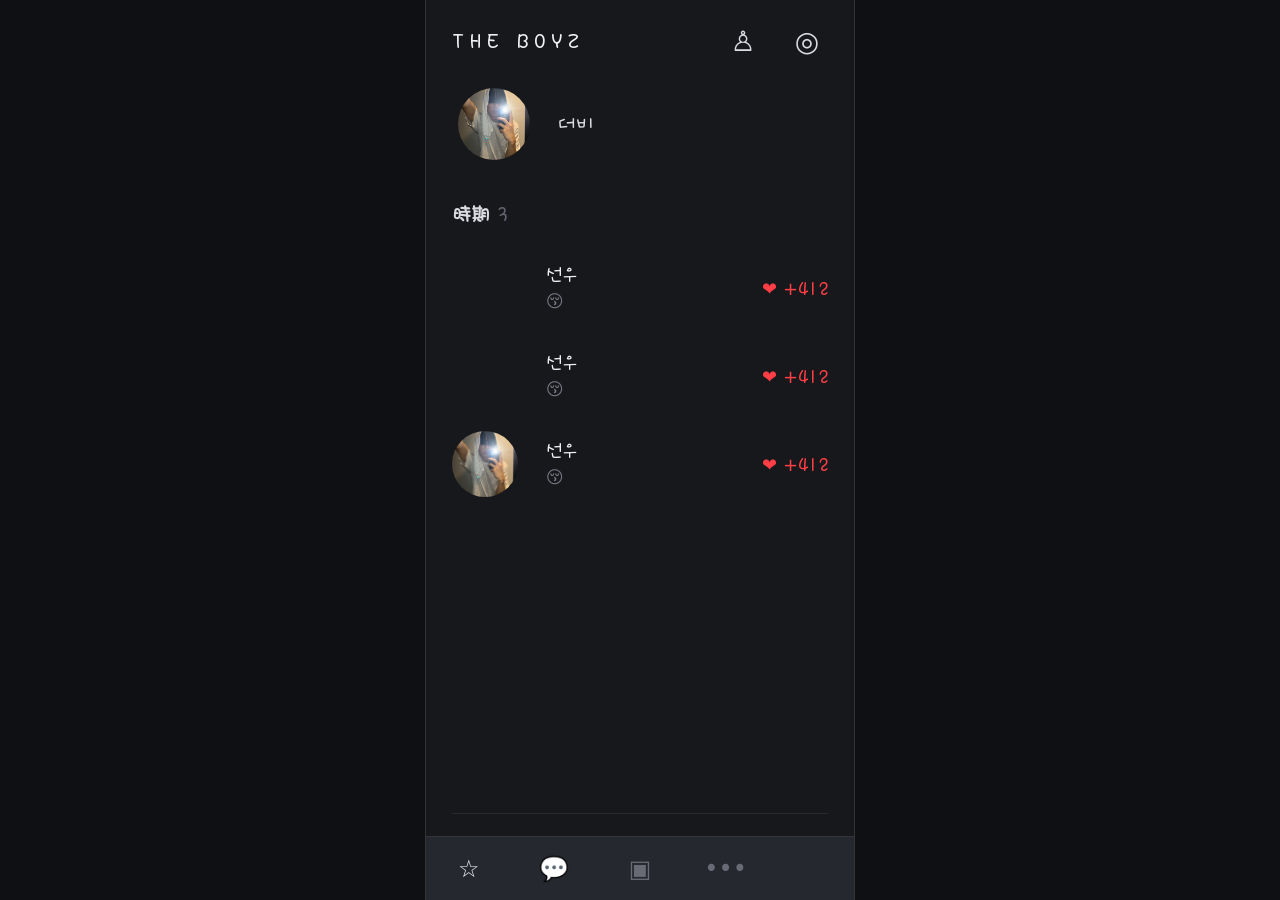
==== index.html @ 9ac6aa2d "260814" ====
<!DOCTYPE html>
<html lang="zh-Hant">
<head>
<link rel="icon" href="data:,">
<meta charset="UTF-8">
<meta name="viewport" content="width=device-width, initial-scale=1.0, maximum-scale=1.0, user-scalable=no, viewport-fit=cover">
<title>Fromm Mock Chat</title>
<link rel="stylesheet" href="./style.css?v=20260615-script-layout">
<link rel="manifest" href="./manifest.json">
<meta name="theme-color" content="#111216">
</head>
<body>
<div id="appRoot"></div>
<script src="./main.js"></script>
<script src="./chat.js"></script>
<!-- <script src="./script.js?v=20260615-script-layout"></script> -->
<script src="./fake-scrollbar.js?v=1"></script>
<script>
if ("serviceWorker" in navigator) {
  window.addEventListener("load", () => {
    navigator.serviceWorker.register("./service-worker.js");
  });
}
</script>
</body>
</html>
---- style.css ----
@font-face{
  font-family:"kr";
  src:url("./font/Shaonv.woff2") format("truetype");
  font-weight:400;
  font-style:normal;
  font-display:swap;
  unicode-range:
    U+0030-0039,
    U+0041-005A,
    U+0061-007A,
    U+AC00-D7AF,
    U+1100-11FF,
    U+3130-318F;
}

@font-face{
  font-family:"cn";
  src:url("./font/Shaonv.woff2") format("truetype");
  font-weight:400;
  font-style:normal;
  font-display:swap;
  unicode-range:
    U+4E00-9FFF,
    U+3400-4DBF,
    U+3000-303F,
    U+FF00-FFEF;
}

:root{
  --theme-bg:#111216;
  --theme-settings-bg:#111216;
  --theme-media-bg:#111216;
  --theme-panel:#17181c;
  --theme-input-area-bg:#111216;
  --theme-input-bg:#333741;
  --theme-card:#2b2d35;
  --theme-quote:#24262d;
  --theme-bubble-bg:#f2f2f4;
  --theme-chat-bg:#ffffff;
  --theme-audio-bg:#24262d;
  --theme-media-card:#24262d;
  --theme-accent:#8f9199;
  --theme-text-color:#3f4148;
  --theme-artist-text:#1a1a1a;
  --theme-user-text:#ffffff;
  --theme-input-text:#ffffff;
  --theme-placeholder-text:#8f949d;
  --theme-setting-title:#d9dbe0;
  --theme-setting-value:#a5a8af;
  --theme-setting-arrow:#a5a8af;
  --theme-media-tab:#e6e6e6;
  --theme-media-tab-inactive:#5f5f5f;
  --chat-bg-image:none;
  --avatar-image:url("./icons/profile.jpg");
}

*{
  box-sizing:border-box;
}

html,
body{
  margin:0;
  width:100%;
  height:100%;
  overflow:hidden;
  font-family:"kr", "cn", system-ui, sans-serif;
  background:#0f1014;
}

body{
  display:flex;
  justify-content:center;
}

button,
.setting-item,
.audio-bubble,
.media-card{
  cursor:pointer;
}

input{
  cursor:text;
}

.app,
.settings-page,
.media-viewer{
  width:100%;
  max-width:430px;
  overflow:hidden;
  border-left:1px solid #333;
  border-right:1px solid #333;
}

.app{
  height:100dvh;
  display:flex;
  flex-direction:column;
  background:var(--theme-chat-bg);
}

.settings-page{
  height:100dvh;
  display:none;
  flex-direction:column;
  background:var(--theme-settings-bg);
  color:white;
}

.header{
  flex-shrink:0;
  height:58px;
  display:flex;
  align-items:center;
  padding:0 18px;
  background:var(--theme-panel);
  color:white;
  font-size:20px;
}

.header-bar{
  width:100%;
  display:grid;
  grid-template-columns:86px minmax(0, 1fr) 86px;
  align-items:center;
  gap:0;
}

.header .name{
  min-width:0;
  text-align:center;
  font-weight:bold;
  font-size:22px;
  font-family:"kr", "cn", system-ui, sans-serif;
  white-space:nowrap;
  overflow:hidden;
  text-overflow:ellipsis;
  justify-self:center;
}

.header-actions{
  width:78px;
  min-width:78px;
  display:flex;
  align-items:center;
  justify-content:flex-end;
  justify-self:end;
  gap:5px;
  transform:translateX(4px);
}


.header-left-actions{
  width:86px;
  min-width:86px;
  display:flex;
  align-items:center;
  justify-content:flex-start;
  gap:3px;
  justify-self:start;
}

.calendar-btn{
  width:30px;
  height:30px;
  min-width:34px;
  min-height:34px;
  padding:0;
  overflow:hidden;
}

.calendar-btn img{
  width:31px;
  height:31px;
  display:block;
  object-fit:contain;
  pointer-events:none;
}

.placeholder-actions{
  visibility:hidden;
}

.nav-placeholder{
  width:36px;
  height:36px;
  flex-shrink:0;
  display:block;
}

button.nav-btn{
  all:unset;
  box-sizing:border-box;
  width:36px;
  height:36px;
  min-width:36px;
  min-height:36px;
  display:flex;
  align-items:center;
  justify-content:center;
  border-radius:50%;
  color:inherit;
  font-family:inherit;
  font-size:24px;
  font-weight:400;
  line-height:1;
  text-align:center;
  user-select:none;
  -webkit-user-select:none;
  appearance:none;
  -webkit-appearance:none;
  -webkit-tap-highlight-color:transparent;
}

button.nav-btn.back-btn{
  width:36px;
  height:36px;
  font-size:42px;
}

.back-icon{
  position:relative;
  left:-1px;
  top:-3px;
}

.viewer-back-btn .back-icon{

  left:-5px;
  top:-3px;

}
.settings-edit-header .back-icon{

  left:7px;
  top:-3px;

}

.header-bar > .back-btn,
.header-bar > .nav-btn:first-child{
  justify-self:start;
}

button.nav-btn:hover{
  background:rgba(255,255,255,.08);
  opacity:.85;
}

button.nav-btn:active,
.viewer-btn:active,
.setting-item:active{
  transform:scale(.96);
}

button.nav-btn.menu-btn{
  font-size:24px;
  position:relative;
  top:1px;
}


.header-actions .nav-btn{
  width:32px;
  height:28px;
  min-width:32px;
  min-height:28px;
}

.header-actions .menu-btn{
  font-size:24px;
}

.header-actions .icon-search{
  width:18px;
  height:18px;
}

.close-btn{
  font-size:34px;
}

.icon-search{
  position:relative;
  display:block;
  width:18px;
  height:18px;
  border:3px solid currentColor;
  border-radius:50%;
  opacity:.9;
}

.icon-search::after{
  content:"";
  position:absolute;
  right:-7px;
  bottom:-4px;
  width:8px;
  height:3px;
  border-radius:999px;
  background:currentColor;
  transform:rotate(45deg);
  transform-origin:center;
}
.search-mode{
  justify-content:flex-start;
  gap:12px;
}

.search-mode .header-search-box{
  flex:1;
}

.header-search-box{
  height:42px;
  display:flex;
  align-items:center;
  gap:13px;
  padding:0 18px;
  border-radius:21px;
  background:var(--theme-input-bg);
}

.search-box-icon{
  width:20px;
  height:20px;
  border-width:3px;
  color:var(--theme-placeholder-text);
  flex-shrink:0;
}

.search-box-icon::after{
  width:9px;
  height:3px;
  right:-8px;
  bottom:-4px;
}

.header-search-input{
  all:unset;
  box-sizing:border-box;
  flex:1;
  min-width:0;
  color:var(--theme-input-text);
  font-size:17px;
  font-weight:400;
  cursor:text;
}

.header-search-input::placeholder{
  color:var(--theme-placeholder-text);
}

.chat{
  flex:1;
  min-height:0;
  width:100%;
  max-width:100%;
  overflow-y:scroll;
  overflow-x:hidden;
  overscroll-behavior:contain;
  padding:18px 14px;
  background-color:var(--theme-chat-bg);
  background-image:var(--chat-bg-image);
  background-size:cover;
  background-position:center;
  background-repeat:no-repeat;
  -webkit-overflow-scrolling:touch;
}

.date-divider{
  display:table;
  margin:18px auto;
  padding:10px 28px;
  border-radius:999px;
  background:#f4f4f6;
  color:#8f9199;
  font-size:13px;
  line-height:1;
  text-align:center;
}

.msg-row{
  display:flex;
  gap:10px;
  margin-bottom:18px;
  max-width:100%;
  overflow:hidden;
}

.avatar,
.audio-thumb-avatar,
.audio-viewer-avatar{
  border-radius:50%;
  background-image:var(--avatar-image);
  background-size:cover;
  background-position:center;
  background-repeat:no-repeat;
}

.avatar{
  width:42px;
  height:42px;
  flex-shrink:0;
}

.message-body{
  min-width:0;
  max-width:100%;
  overflow:hidden;
}

.artist-name{
  margin-bottom:4px;
  color:#888;
  font-size:14px;
}

.message-line{
  display:flex;
  align-items:flex-end;
  max-width:100%;
  min-width:0;
}

.bubble{
  max-width:min(208px, calc(100vw - 110px));
  min-width:0;
  overflow:hidden;
  padding:10px 14px;
  border-radius:0 18px 18px 18px;
  background:var(--theme-bubble-bg);
  color:var(--theme-artist-text);
  line-height:1.3;
  white-space:normal;
}

.msg-text{
  max-width:100%;
  white-space:pre-wrap;
  word-break:break-word;
  overflow-wrap:anywhere;
}

.original-text,
.nickname-ko-en{
  font-size:15px;
}

.trans-text,
.nickname-cn{
  font-size:15px;
}

.emoji-text{
  font-family:"Apple Color Emoji", "Segoe UI Emoji", "Noto Color Emoji", sans-serif;
  font-size:14px;
  line-height:inherit;
}

.nickname-text{
  font-weight:700;
  line-height:inherit;
}

.nickname-ko-en{
  font-family:"kr", system-ui, sans-serif;
}

.nickname-cn{
  font-family:"cn", system-ui, sans-serif;
}

.reply-wrap{
  display:flex;
  align-items:stretch;
  margin-bottom:10px;
}

.reply-line{
  width:4px;
  margin-right:10px;
  border-radius:10px;
  background:var(--theme-quote);
}

.quote-box{
  padding:12px 14px;
  border-radius:20px;
  background:var(--theme-quote);
  color:var(--theme-text-color);
  font-size:15px;
  line-height:1.45;
  white-space:pre-wrap;
}

.bubble-divider{
  height:1px;
  margin:8px 0;
  background:rgba(0,0,0,.08);
}

.quote-box .bubble-divider{
  background:rgba(255,255,255,.08);
}

.translation-label{
  margin-top:8px;
  color:#8f9199;
  font-size:13px;
}

.time{
  margin-left:6px;
  align-self:flex-end;
  flex-shrink:0;
  color:#aaa;
  font-size:12px;
}

.user-row{
  display:flex;
  justify-content:flex-end;
  margin-bottom:18px;
}

.user-bubble{
  max-width:280px;
  padding:13px 16px;
  border-radius:18px 0 18px 18px;
  background:var(--theme-card);
  color:var(--theme-user-text);
  font-size:17px;
  line-height:1.45;
}

.input-area{
  flex-shrink:0;
  width:100%;
  display:flex;
  gap:8px;
  padding:12px;
  background:var(--theme-input-area-bg);
}

.input-area input{
  flex:1;
  min-width:0;
  border:0;
  outline:0;
  border-radius:24px;
  padding:13px 16px;
  background:var(--theme-input-bg);
  color:var(--theme-input-text);
  font-size:15px;
  font-family:"kr", "cn", system-ui, sans-serif;
}

.input-area input::placeholder{
  color:var(--theme-placeholder-text);
}

.input-area button{
  flex-shrink:0;
  border:0;
  border-radius:22px;
  padding:0 16px;
  background:#eee;
  font-weight:bold;
  font-family:"kr", "cn", system-ui, sans-serif;
}

.media-wrap{
  display:block;
}

.chat-media,
.chat-video{
  display:block;
  width:min(280px, 70vw);
  max-height:380px;
  border-radius:0 18px 18px 18px;
  background:transparent;
}

.chat-media{
  object-fit:cover;
}

.emoticon-media{
  display:block;
  max-width:150px;
  max-height:150px;
}

.audio-bubble{
  width:170px;
  height:54px;
  display:flex;
  align-items:center;
  gap:0;
  padding:0 28px;
  border-radius:0 28px 28px 28px;
  background:#f1f1f3;
  user-select:none;
}

.audio-play{
  color:#d2d3d8;
  font-size:14px;
  line-height:1;
  position:relative;
  top:0px;
}

.audio-duration{
  margin-left:auto;
  color:#c8c9cf;
  font-size:15px;
  line-height:1;
  letter-spacing:.5px;
}

.settings-content{
  flex:1;
  min-height:0;
  overflow-y:scroll;
  padding:30px 24px;
  -webkit-overflow-scrolling:touch;
}

.setting-item{
  height:72px;
  display:grid;
  grid-template-columns:minmax(0, 1fr) 34px;
  align-items:center;
  column-gap:18px;
  padding:0;
  border-bottom:0;
}

.setting-item:active{
  opacity:.72;
}

.setting-main{
  min-width:0;
  display:flex;
  flex-direction:column;
  justify-content:flex-start;
}

.setting-title{
  color:var(--theme-setting-title);
  font-size:20px;
  line-height:1.2;
  font-family:"kr", "cn", system-ui, sans-serif;
}

.setting-value{
  height:22px;
  margin-top:6px;
  color:var(--theme-setting-value);
  font-size:14px;
  line-height:22px;
  font-family:"kr", "cn", system-ui, sans-serif;
  white-space:nowrap;
  overflow:hidden;
  text-overflow:ellipsis;
}

.setting-arrow{
  grid-column:2;
  align-self:center;
  justify-self:end;
  color:var(--theme-setting-arrow);
  font-size:46px;
  line-height:1;
  font-family:system-ui, sans-serif;
}

.settings-edit-header{
  justify-content:space-between;
}

.settings-edit-header .back-btn{
  margin-left:-8px;
}

.settings-save-btn{
  all:unset;
  box-sizing:border-box;
  padding:12px 4px 12px 18px;
  color:#6f737c;
  font-size:20px;
  line-height:1;
  cursor:pointer;
  font-family:"kr", "cn", system-ui, sans-serif;
}

.settings-save-btn.active{
  color:#d7d9de;
}

.settings-save-btn:disabled{
  color:#5b5e66;
  cursor:default;
}

.settings-edit-content{
  flex:1;
  min-height:0;
  overflow:hidden;
  padding:78px 46px 28px;
}

.settings-edit-title{
  margin-bottom:54px;
  color:var(--theme-setting-title);
  font-size:25px;
  line-height:1.25;
  font-family:"kr", "cn", system-ui, sans-serif;
}

.settings-edit-field{
  min-height:50px;
  padding:10px 14px 12px;
  border:2px solid #4b73e6;
  border-radius:10px;
}

.settings-edit-label{
  display:block;
  margin-bottom:14px;
  color:var(--theme-setting-value);
  font-size:14px;
  line-height:1;
  font-family:"kr", "cn", system-ui, sans-serif;
}

.settings-edit-input-row{
  display:flex;
  align-items:center;
  gap:12px;
}

.settings-edit-input{
  all:unset;
  box-sizing:border-box;
  flex:1;
  min-width:0;
  background:transparent;
  color:var(--theme-setting-title);
  font-size:22px;
  line-height:1.2;
  font-family:"kr", "cn", system-ui, sans-serif;
}

.settings-edit-clear{
  all:unset;
  box-sizing:border-box;
  flex-shrink:0;
  width:40px;
  height:40px;
  border-radius:50%;
  display:flex;
  align-items:center;
  justify-content:center;
  background:#555963;
  color:#111216;
  font-size:34px;
  line-height:1;
  cursor:pointer;
  font-family:system-ui, sans-serif;
}

.settings-edit-count{
  margin:18px 0 0 30px;
  color:var(--theme-setting-value);
  font-size:20px;
  line-height:1;
  font-family:"kr", "cn", system-ui, sans-serif;
}

.media-page,
.media-content{
  background:var(--theme-media-bg);
  color:white;
}

.media-tabs{
  flex-shrink:0;
  height:58px;
  display:grid;
  grid-template-columns:1fr 1fr;
  background:var(--theme-settings-bg);
  border-bottom:1px solid rgba(0,0,0,.08);
}

.media-tab{
  all:unset;
  box-sizing:border-box;
  display:flex;
  align-items:center;
  justify-content:center;
  color:var(--theme-media-tab-inactive);
  background:transparent;
  border:0;
  border-radius:0;
  padding:0;
  margin:0;
  font-size:20px;
  line-height:1;
  font-family:"kr", "cn", system-ui, sans-serif;
  cursor:pointer;
  user-select:none;
}

.media-tab.active{
  color:var(--theme-media-tab);
  font-weight:700;
}

.media-content{
  flex:1;
  min-height:0;
  width:100%;
  max-width:100%;
  overflow-y:scroll;
  overflow-x:hidden;
  padding:18px 12px 28px;
  -webkit-overflow-scrolling:touch;
}

.media-date-title{
  padding:18px 2px 10px;
  color:#a7a9b0;
  font-size:14px;
}

.media-grid,
.media-grid-audio{
  width:100%;
  max-width:100%;
  display:grid;
  grid-template-columns:repeat(3, minmax(0, 1fr));
  gap:6px;
}

.media-card{
  position:relative;
  aspect-ratio:1 / 1;
  min-width:0;
  max-width:100%;
  overflow:hidden;
  border-radius:10px;
  background:var(--theme-media-card);
}

.media-card img,
.media-card video{
  width:100%;
  height:100%;
  display:block;
  object-fit:cover;
  background:var(--theme-media-card);
}

.media-time{
  position:absolute;
  right:6px;
  bottom:6px;
  padding:3px 6px;
  border-radius:999px;
  background:rgba(0,0,0,.5);
  color:white;
  font-size:11px;
  line-height:1;
}

.media-empty,
.no-result{
  text-align:center;
  color:#888;
  font-size:15px;
}

.media-empty{
  padding:48px 12px;
}

.no-result{
  padding:30px 12px;
}

.media-play-overlay{
  position:absolute;
  inset:0;
  display:flex;
  align-items:center;
  justify-content:center;
  pointer-events:none;
}

.media-play-icon{
  width:40px;
  height:40px;
  border-radius:50%;
  display:flex;
  align-items:center;
  justify-content:center;
  padding-left:4px;
  background:rgba(0,0,0,.28);
  color:white;
  font-size:20px;
  line-height:1;
  box-shadow:0 2px 10px rgba(0,0,0,.25);
}

.audio-thumb-card,
.media-grid-audio .media-card.audio-thumb-card{
  position:relative;
  width:100%;
  min-width:0;
  min-height:0;
  aspect-ratio:1 / 1;
  display:flex;
  align-items:center;
  justify-content:center;
  padding:0;
  overflow:hidden;
  border-radius:14px;
  background:var(--theme-audio-bg);
}

.audio-thumb-avatar{
  position:absolute;
  top:18%;
  left:50%;
  transform:translateX(-50%);
  width:64px;
  height:64px;
  box-shadow:0 6px 18px rgba(0,0,0,.22);
}

.audio-thumb-name{
  position:absolute;
  top:58%;
  left:50%;
  transform:translateX(-50%);
  color:#fff;
  font-size:14px;
  font-weight:700;
  text-shadow:0 2px 8px rgba(0,0,0,.2);
  white-space:nowrap;
}

.audio-thumb-play{
  position:absolute;
  top:55%;
  left:50%;
  transform:translate(-50%, -50%);
  width:40px;
  height:40px;
  border-radius:50%;
  display:flex;
  align-items:center;
  justify-content:center;
  padding:0 0 1px 1px;
  background:rgba(0,0,0,.28);
  color:white;
  font-size:20px;
  line-height:1;
  box-shadow:0 2px 10px rgba(0,0,0,.22);
  backdrop-filter:blur(4px);
}

.audio-thumb-play::before{
  content:"▶";
  display:block;
  transform:translate(1px, -2px);
}

.media-viewer{
  position:fixed;
  top:0;
  bottom:0;
  left:50%;
  z-index:9999;
  display:none;
  flex-direction:column;
  transform:translateX(-50%);
  background:rgba(0,0,0,.96);
  color:white;
}

.media-viewer-header{
  flex-shrink:0;
  height:58px;
  display:flex;
  align-items:center;
  justify-content:space-between;
  padding:0 18px;
  background:var(--theme-panel);
}

.viewer-btn{
  all:unset;
  box-sizing:border-box;
  width:44px;
  height:44px;
  min-width:44px;
  min-height:44px;
  display:flex;
  align-items:center;
  justify-content:center;
  border-radius:50%;
  color:white;
  font-size:42px;
  font-weight:400;
  line-height:1;
  font-family:"kr", "cn", system-ui, sans-serif;
  cursor:pointer;
}

.viewer-download{
  all:unset;
  box-sizing:border-box;
  color:white;
  font-size:14px;
  cursor:pointer;
}

.media-viewer-body{
  flex:1;
  min-height:0;
  display:flex;
  align-items:center;
  justify-content:center;
  padding:12px;
}

.viewer-media{
  max-width:100%;
  max-height:100%;
  object-fit:contain;
}

.viewer-audio{
  width:90%;
  max-width:360px;
}

.media-viewer.audio-viewer-mode{
  background:var(--theme-audio-bg);
  border-left:1px solid rgba(255,255,255,.18);
  border-right:1px solid rgba(255,255,255,.18);
}

.audio-viewer-mode .media-viewer-header{
  background:transparent;
}

.audio-viewer-mode .media-viewer-body{
  padding:0;
  background:var(--theme-audio-bg);
}

.audio-viewer-page{
  box-sizing:border-box;
  min-height:100%;
  width:100%;
  display:flex;
  flex-direction:column;
  align-items:center;
  justify-content:center;
  padding:40px 24px 80px;
  background:var(--theme-audio-bg);
}

.audio-viewer-center{
  display:flex;
  flex-direction:column;
  align-items:center;
  justify-content:center;
  transform:translateY(-28px);
}

.audio-viewer-avatar{
  width:180px;
  height:180px;
  margin-bottom:22px;
  box-shadow:0 10px 30px rgba(0,0,0,.18);
}

.audio-viewer-name{
  color:white;
  font-size:30px;
  font-weight:700;
  font-family:"kr", "cn", system-ui, sans-serif;
}

.audio-viewer-player{
  position:absolute;
  left:50%;
  bottom:28px;
  width:min(360px, 86vw);
  transform:translateX(-50%);
}

.audio-viewer-player audio{
  width:100%;
}

.theme-settings-content{
  padding:22px 20px;
}

.theme-card-item{
  min-height:72px;
  margin-bottom:12px;
  padding:12px 14px;
  border-radius:16px;
  display:grid;
  grid-template-columns:42px minmax(0, 1fr) auto;
  align-items:center;
  column-gap:14px;
  background:rgba(255,255,255,.42);
  border:1px solid rgba(0,0,0,.06);
  cursor:pointer;
}

.theme-card-item.active{
  background:rgba(255,255,255,.72);
  border-color:rgba(0,0,0,.16);
  box-shadow:0 6px 18px rgba(0,0,0,.08);
}

.theme-card-swatch{
  width:30px;
  height:30px;
  border-radius:50%;
  box-shadow:
    0 0 0 1px rgba(0,0,0,.12) inset,
    0 2px 8px rgba(0,0,0,.12);
}

.theme-card-swatch.image-swatch{
  border-radius:12px;
  background-color:#2b2d35;
  background-image:var(--chat-bg-image);
  background-size:cover;
  background-position:center;
}

.theme-card-main{
  min-width:0;
}

.theme-card-title{
  color:#111216;
  font-size:16px;
  line-height:1.15;
  font-family:"kr", "cn", system-ui, sans-serif;
  white-space:nowrap;
  overflow:hidden;
  text-overflow:ellipsis;
}

.theme-card-sub{
  margin-top:6px;
  color:rgba(17,18,22,.58);
  font-size:14px;
  line-height:1.15;
  font-family:"kr", "cn", system-ui, sans-serif;
  white-space:nowrap;
  overflow:hidden;
  text-overflow:ellipsis;
}

.theme-card-badge{
  min-width:54px;
  height:30px;
  padding:0 12px;
  border-radius:999px;
  display:flex;
  align-items:center;
  justify-content:center;
  background:rgba(17,18,22,.9);
  color:white;
  font-size:14px;
  line-height:1;
  font-family:"kr", "cn", system-ui, sans-serif;
  white-space:nowrap;
}

.theme-card-item.active .theme-card-badge{
  background:var(--theme-panel);
  color:white;
}

.error-msg{
  color:#c33;
  padding:16px;
  font-size:14px;
}

.chat,
.settings-content,
.media-content{
  scrollbar-width:none;
  -ms-overflow-style:none;
}

.chat::-webkit-scrollbar,
.settings-content::-webkit-scrollbar,
.media-content::-webkit-scrollbar{
  width:0;
  height:0;
  display:none;
}

.fake-scrollbar{
  position:fixed;
  width:14px;
  z-index:9998;
  background:transparent;
  pointer-events:auto;
  display:none;
  touch-action:none;
}

.fake-scrollbar-thumb{
  position:absolute;
  left:3px;
  width:8px;
  min-height:36px;
  border-radius:999px;
  background:rgba(120,120,120,.78);
  cursor:pointer;
}

.fake-scrollbar-thumb:hover,
.fake-scrollbar.dragging .fake-scrollbar-thumb{
  background:rgba(120,120,120,.95);
}

@media (max-width:430px){
  .app,
  .settings-page{
    max-width:none;
    width:100%;
    height:100dvh;
    border:0;
  }

  .header{
    height:calc(58px + env(safe-area-inset-top));
    padding-top:env(safe-area-inset-top);
    padding-left:18px;
    padding-right:18px;
  }

  .input-area{
    padding-bottom:calc(12px + env(safe-area-inset-bottom));
  }

  .header-actions{
    width:78px;
    min-width:78px;
    gap:5px;
    transform:translateX(4px);
  }

  .header-search-box{
    height:42px;
  }
}

.theme-card-actions{
  display:flex;
  gap:8px;
  align-items:center;
}

.theme-card-actions .theme-card-badge{
  min-width:auto;
  height:34px;
  padding:0 14px;
  border-radius:999px;
  border:2px solid var(--theme-panel);
  background:var(--theme-panel);
  color:white;
}
#headerSearch .header-search-box{
  flex:1;
  min-width:0;
}

#headerSearch .header-search-input{
  min-width:0;
}

#mediaViewerBody{
  position:relative;
  width:100%;
  height:100%;
  overflow:hidden;
  padding:0;
  margin:0;
}

.media-viewer-track{
  width:100%;
  height:100%;
  display:flex;
  gap:0;
  padding:0;
  margin:0;
  will-change:transform;
}

.media-viewer-slide{
  width:100%;
  min-width:100%;
  height:100%;
  flex:0 0 100%;
  display:flex;
  align-items:center;
  justify-content:center;
  overflow:hidden;
  padding:0;
  margin:0;
}

/* 圖片/影片維持滿版，但不變形 */
.media-viewer-slide .viewer-media{
  width:100%;
  height:100%;
  max-width:100%;
  max-height:100%;
  object-fit:contain;
  display:block;
}

/* === 媒體預覽滑動修正：使用容器寬度，避免手機版跑版 === */
#mediaViewerBody{
  position:relative !important;
  width:100% !important;
  height:100% !important;
  overflow:hidden !important;
  padding:0 !important;
  margin:0 !important;
  box-sizing:border-box !important;
}

.media-viewer-track{
  width:100% !important;
  height:100% !important;
  display:flex !important;
  gap:0 !important;
  padding:0 !important;
  margin:0 !important;
  will-change:transform !important;
}

.media-viewer-slide{
  width:100% !important;
  min-width:100% !important;
  max-width:100% !important;
  height:100% !important;
  flex:0 0 100% !important;
  display:flex !important;
  align-items:center !important;
  justify-content:center !important;
  overflow:hidden !important;
  padding:0 !important;
  margin:0 !important;
  box-sizing:border-box !important;
}

.media-viewer-slide .viewer-media{
  width:100% !important;
  height:100% !important;
  max-width:100% !important;
  max-height:100% !important;
  object-fit:contain !important;
  display:block !important;
}

/* === 語音預覽放進左右滑 slide 後的修正 === */
.media-viewer-slide .audio-viewer-page{
  width:100% !important;
  height:100% !important;
  min-width:100% !important;
  display:flex !important;
  flex-direction:column !important;
  align-items:center !important;
  justify-content:center !important;
  background:var(--theme-audio-bg) !important;
  box-sizing:border-box !important;
  padding:40px 24px 80px !important;
  position:relative !important;
}

.media-viewer-slide .audio-viewer-center{
  display:flex !important;
  flex-direction:column !important;
  align-items:center !important;
  justify-content:center !important;
  flex:0 0 auto !important;
  transform:translateY(-28px) !important;
}

.media-viewer-slide .audio-viewer-avatar{
  width:180px !important;
  height:180px !important;
  border-radius:50% !important;
  background-color:var(--theme-media-card) !important;
  background-image:var(--avatar-image) !important;
  background-size:cover !important;
  background-position:center !important;
  background-repeat:no-repeat !important;
  flex:0 0 auto !important;
  margin-bottom:22px !important;
  box-shadow:0 10px 30px rgba(0,0,0,.18) !important;
}

.media-viewer-slide .audio-viewer-name{
  display:block !important;
  margin-top:0 !important;
  color:#ffffff !important;
  font-size:30px !important;
  font-weight:700 !important;
}

.media-viewer-slide .audio-viewer-player{
  position:absolute !important;
  left:50% !important;
  bottom:28px !important;
  width:min(360px, 86vw) !important;
  max-width:360px !important;
  transform:translateX(-50%) !important;
  flex:0 0 auto !important;
}

.media-viewer-slide .audio-viewer-player audio{
  width:100% !important;
  display:block !important;
}

/* === 訊息日期小日曆：只顯示在左上日曆圖附近 === */
.calendar-picker{
  position:fixed;
  z-index:10020;
  width:248px;
  display:none;
  padding:10px 10px 10px;
  border-radius:16px;
  background:#ffffff;
  color:#111216;
  box-shadow:0 14px 36px rgba(0,0,0,.28);
  font-family:"kr", "cn", system-ui, sans-serif;
}

.calendar-picker.open{
  display:block;
}

.calendar-picker-header{
  height:30px;
  display:grid;
  grid-template-columns:32px minmax(0, 1fr) 32px;
  align-items:center;
  margin-bottom:6px;
}

.calendar-picker-title{
  all:unset;
  box-sizing:border-box;
  text-align:center;
  font-size:16px;
  font-weight:700;
  line-height:1;
  cursor:pointer;
  border-radius:999px;
  padding:6px 8px;
}

.calendar-picker-title:active{
  background:rgba(0,0,0,.08);
}

.calendar-picker-nav{
  all:unset;
  width:30px;
  height:30px;
  display:flex;
  align-items:center;
  justify-content:center;
  border-radius:50%;
  color:#111216;
  font-size:24px;
  line-height:1;
  cursor:pointer;
}

.calendar-picker-nav:active{
  background:rgba(0,0,0,.08);
}


.calendar-picker-year-panel{
  display:none;
  grid-template-columns:repeat(3, 1fr);
  gap:6px;
  padding:6px 4px 10px;
}

.calendar-picker.year-open .calendar-picker-year-panel{
  display:grid;
}

.calendar-picker.year-open .calendar-picker-weekdays,
.calendar-picker.year-open .calendar-picker-grid{
  display:none;
}

.calendar-year-btn{
  all:unset;
  height:30px;
  border-radius:999px;
  display:flex;
  align-items:center;
  justify-content:center;
  color:#111216;
  font-size:14px;
  cursor:pointer;
}

.calendar-year-btn.active{
  background:var(--theme-panel);
  color:white;
  font-weight:700;
}

.calendar-picker-weekdays,
.calendar-picker-grid{
  display:grid;
  grid-template-columns:repeat(7, 1fr);
  gap:3px;
}

.calendar-picker-weekdays{
  margin-bottom:5px;
  color:#6f737c;
  font-size:14px;
  text-align:center;
}

.calendar-picker-weekdays span{
  height:20px;
  display:flex;
  align-items:center;
  justify-content:center;
}

.calendar-day{
  all:unset;
  height:28px;
  border-radius:50%;
  display:flex;
  align-items:center;
  justify-content:center;
  color:#111216;
  font-size:14px;
  line-height:1;
  cursor:pointer;
  position:relative;
}

.calendar-day.has-message{
  background:var(--theme-panel);
  color:white;
  font-weight:700;
}

.calendar-day.has-message::after{
  content:"";
  position:absolute;
  left:50%;
  bottom:2px;
  width:4px;
  height:4px;
  border-radius:50%;
  background:white;
  transform:translateX(-50%);
}

.calendar-day.today:not(.has-message){
  box-shadow:0 0 0 2px #7fb0ee inset;
}

.calendar-day.other-month{
  color:#b3b7bf;
}

.calendar-day:disabled{
  cursor:default;
  opacity:.28;
}

.calendar-day:disabled::after{
  display:none;
}

@media (max-width:430px){
  .calendar-picker{
    width:220px;
    max-width:calc(100vw - 20px);
  }
}


/* === Audio bubble progress fill + countdown === */
.audio-bubble{
  position:relative;
  overflow:hidden;
  --audio-progress:0%;
}

.audio-bubble::before{
  content:"";
  position:absolute;
  inset:0;
  background:rgba(0,0,0,.08);
  border-radius:0;
  pointer-events:none;
  transform:scaleX(var(--audio-progress-scale, 0));
  transform-origin:left center;
  transition:none;
  will-change:transform;
}

.audio-bubble.playing::before{
  background:rgba(0,0,0,.11);
}

.audio-bubble .audio-play,
.audio-bubble .audio-duration{
  position:relative;
  z-index:1;
}
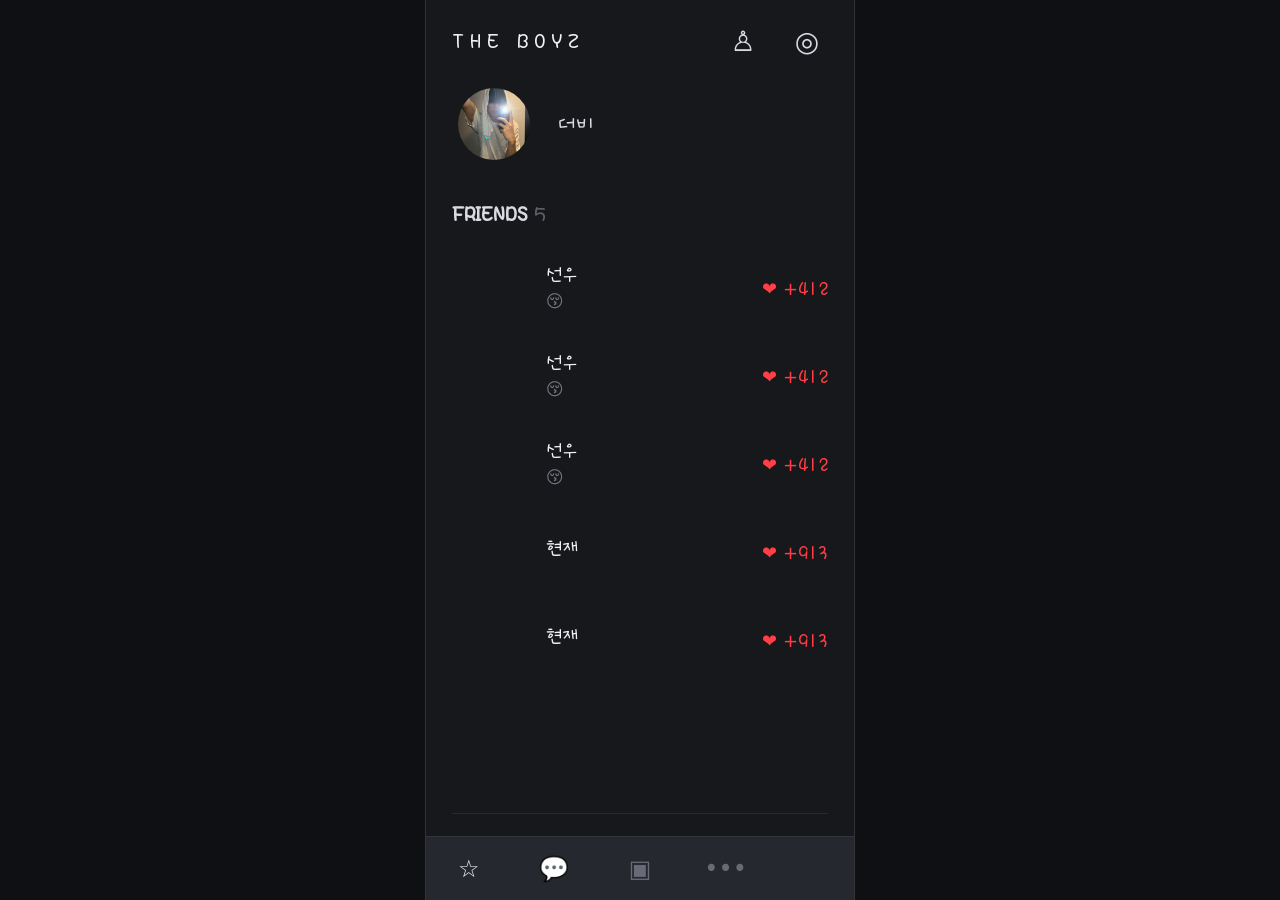
==== commit e7483e1b: "260819" ====
--- a/index.html
+++ b/index.html
@@ -1,20 +1,20 @@
 <!DOCTYPE html>
 <html lang="zh-Hant">
 <head>
-<link rel="icon" href="data:,">
+<link rel="icon" href="./icons/calendar1.png">
 <meta charset="UTF-8">
 <meta name="viewport" content="width=device-width, initial-scale=1.0, maximum-scale=1.0, user-scalable=no, viewport-fit=cover">
-<title>Fromm Mock Chat</title>
-<link rel="stylesheet" href="./style.css?v=20260615-script-layout">
+<title>TBZ msg</title>
+<link rel="stylesheet" href="./style.css?v=20260818">
 <link rel="manifest" href="./manifest.json">
 <meta name="theme-color" content="#111216">
 </head>
 <body>
 <div id="appRoot"></div>
-<script src="./main.js"></script>
-<script src="./chat.js"></script>
+<script src="./main.js?v=20260818"></script>
+<script src="./chat.js?v=20260818"></script>
 <!-- <script src="./script.js?v=20260615-script-layout"></script> -->
-<script src="./fake-scrollbar.js?v=1"></script>
+<script src="./fake-scrollbar.js?v=20260818"></script>
 <script>
 if ("serviceWorker" in navigator) {
   window.addEventListener("load", () => {
--- a/style.css
+++ b/style.css
@@ -579,8 +579,8 @@
 .chat-media,
 .chat-video{
   display:block;
-  width:min(280px, 70vw);
-  max-height:380px;
+  width:min(220px, 65vw);
+  max-height:auto;
   border-radius:0 18px 18px 18px;
   background:transparent;
 }
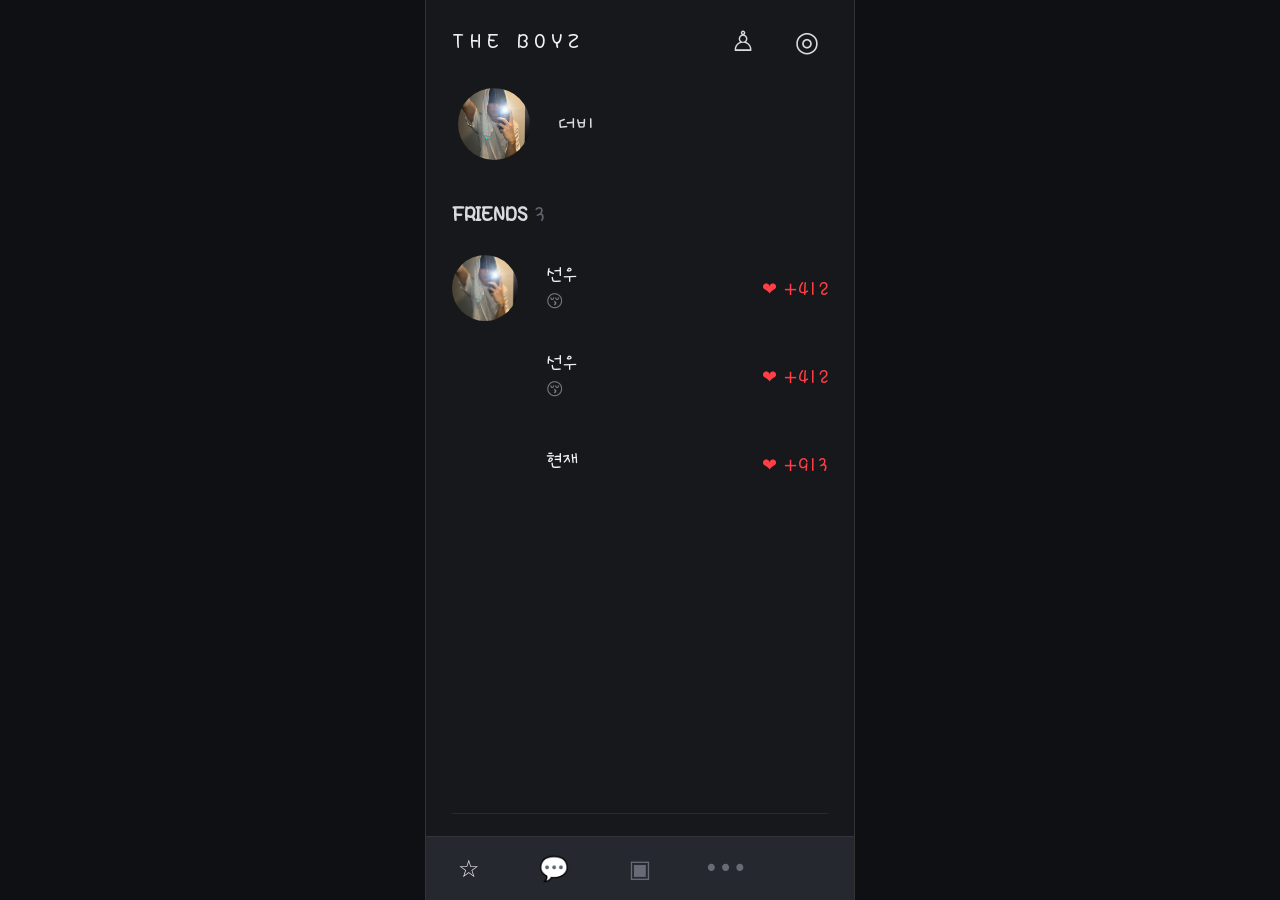
==== commit 4386fcf7: "Update index.html" ====
--- a/index.html
+++ b/index.html
@@ -6,7 +6,7 @@
 <meta name="viewport" content="width=device-width, initial-scale=1.0, maximum-scale=1.0, user-scalable=no, viewport-fit=cover">
 <title>TBZ msg</title>
 <link rel="stylesheet" href="./style.css?v=20260818">
-<link rel="manifest" href="./manifest.json">
+<link rel="manifest" href="./manifest.json?v=20260819">
 <meta name="theme-color" content="#111216">
 </head>
 <body>
@@ -14,7 +14,7 @@
 <script src="./main.js?v=20260818"></script>
 <script src="./chat.js?v=20260818"></script>
 <!-- <script src="./script.js?v=20260615-script-layout"></script> -->
-<script src="./fake-scrollbar.js?v=20260818"></script>
+<!--<script src="./fake-scrollbar.js?v=20260818"></script>-->
 <script>
 if ("serviceWorker" in navigator) {
   window.addEventListener("load", () => {
